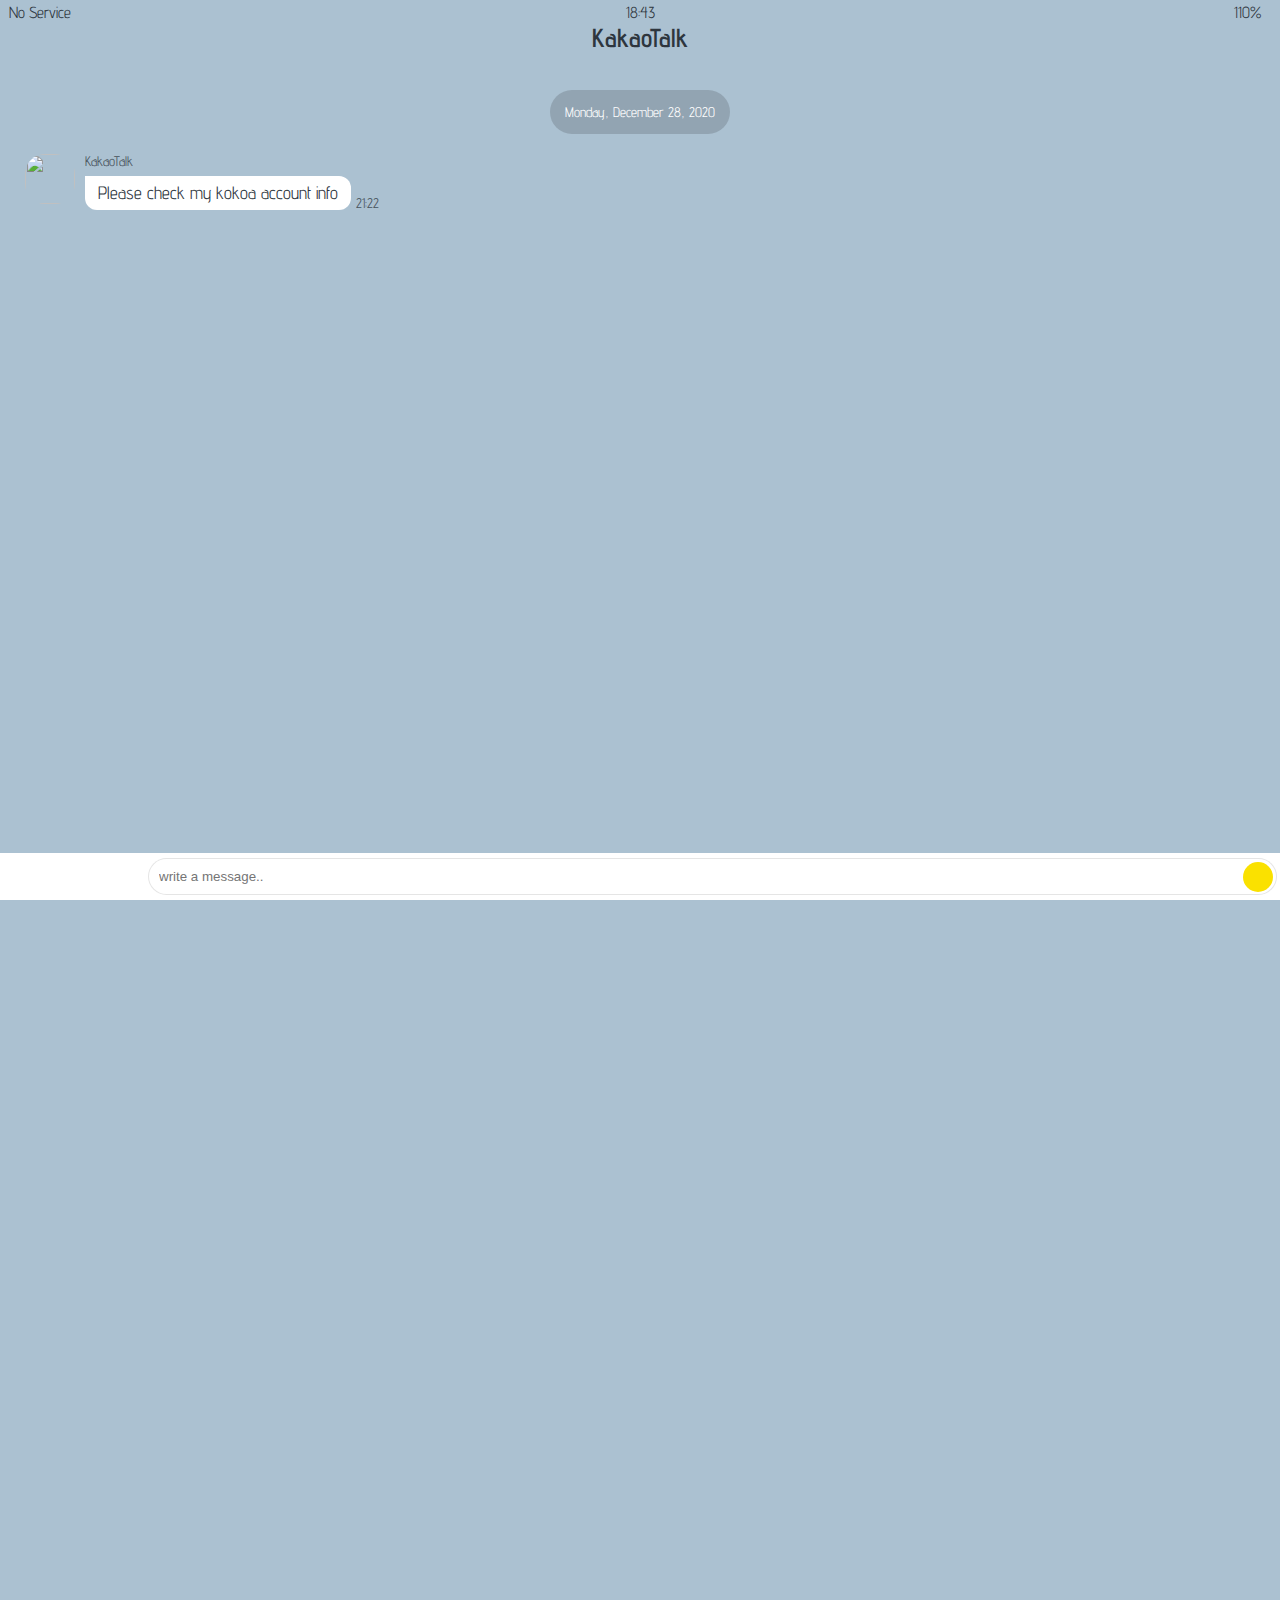
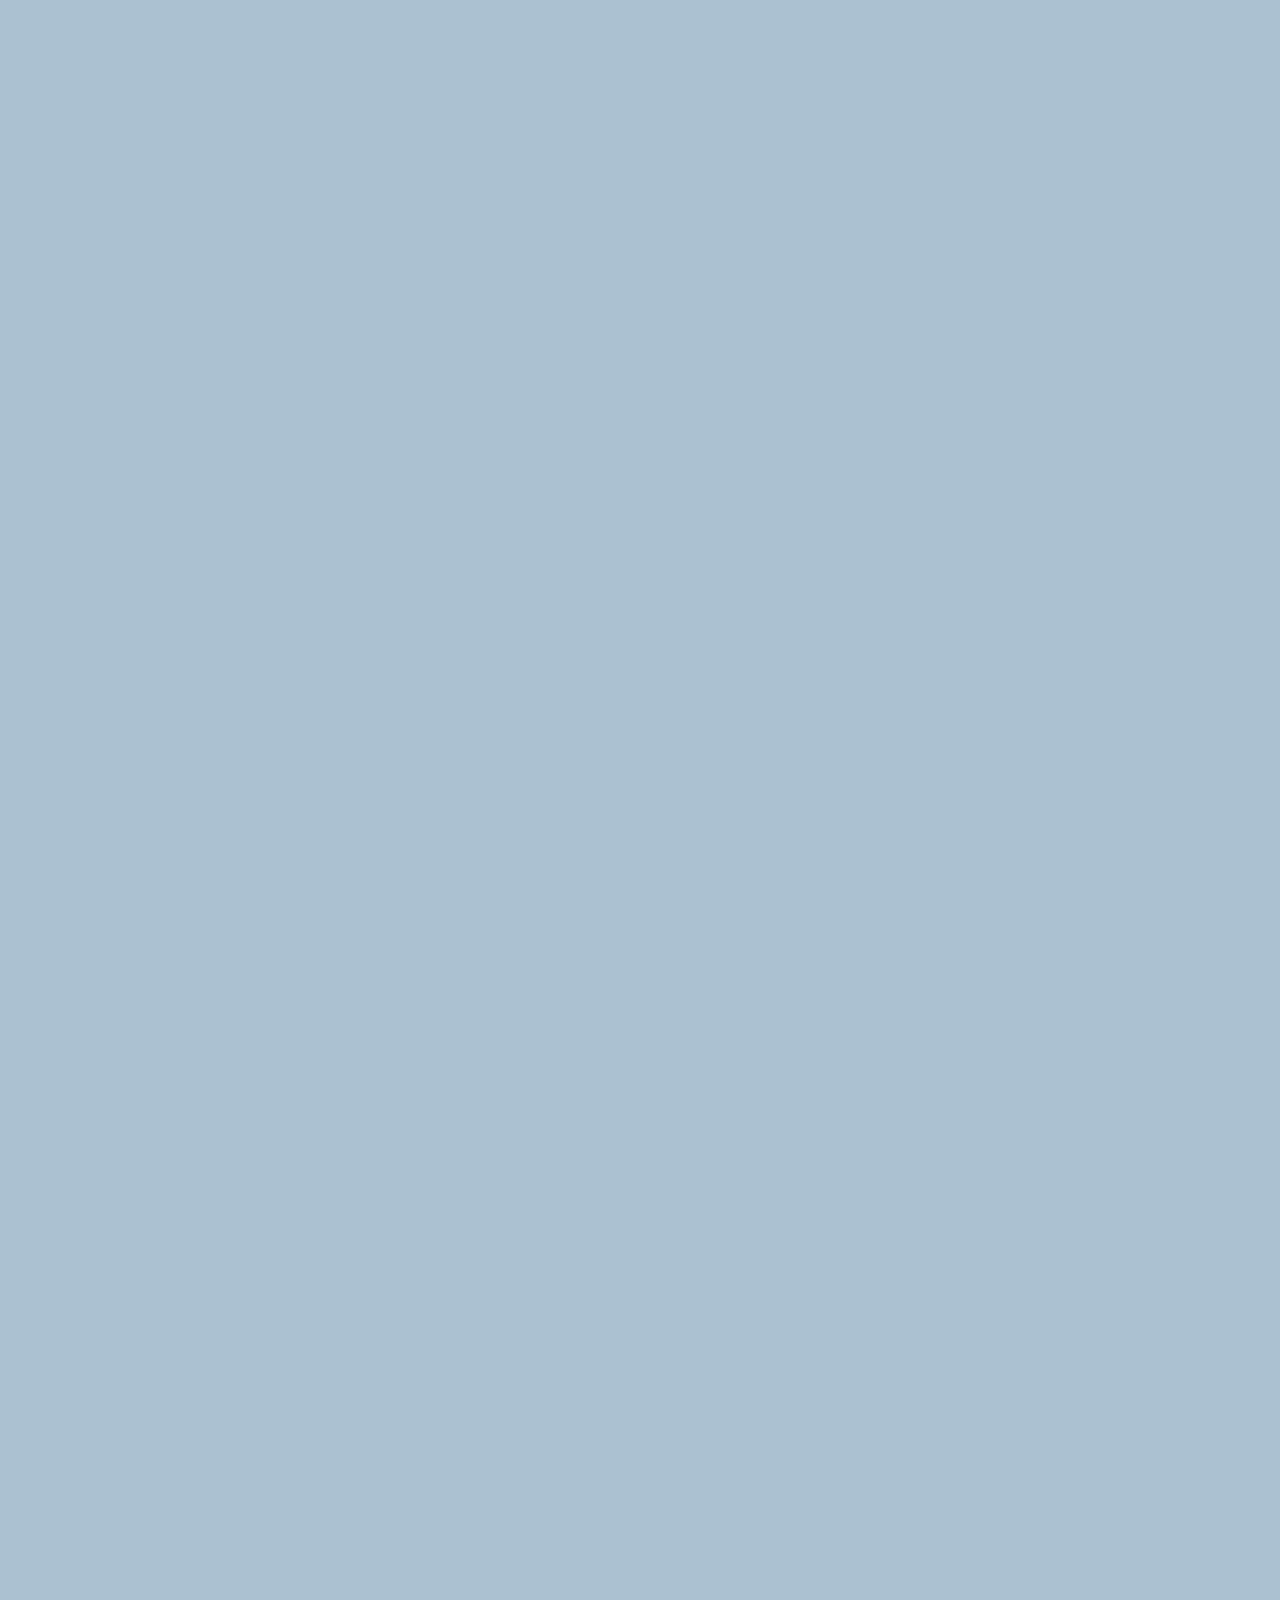
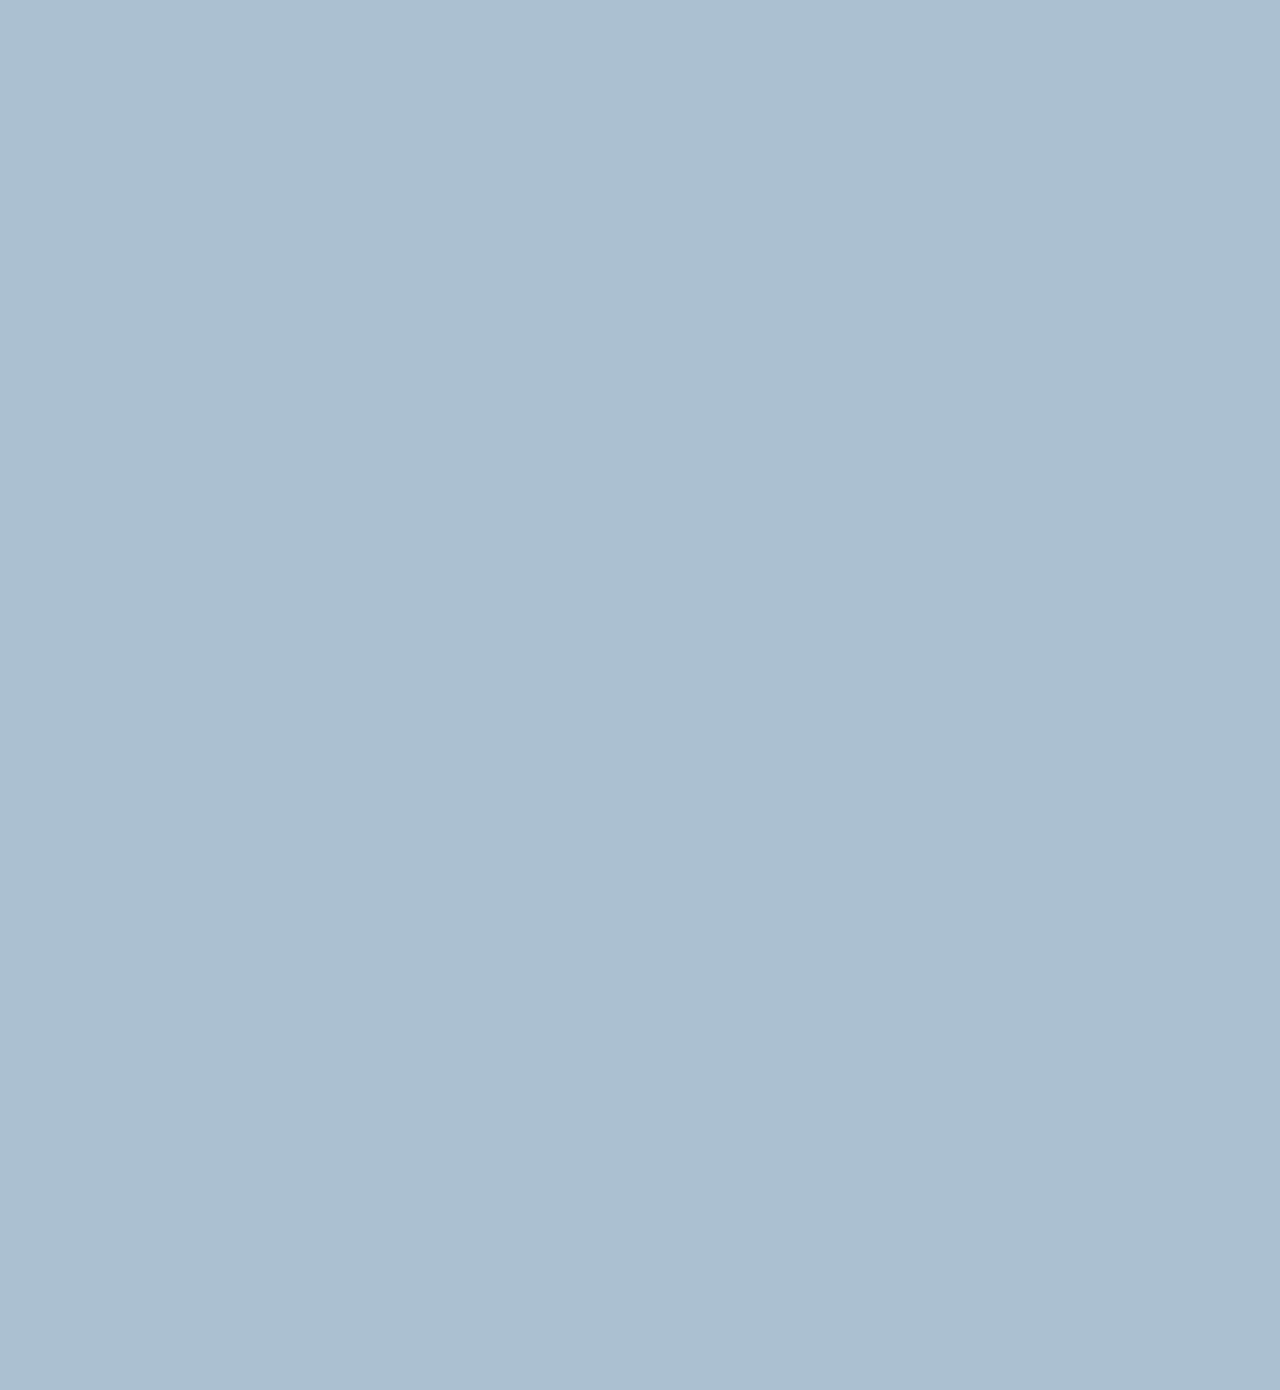
==== chat-kakao.html @ f0faa494 "end" ====
<!DOCTYPE html>
<html lang="en">
<head>
    <link rel="stylesheet" href="css/styles.css">
    <meta charset="UTF-8">
    <meta name="viewport" content="width=device-width, initial-scale=1.0">
    <title>Chat w/ DDAM - KoKoa Clone</title>
  </head>
  <body id="chat-screen">
      <div id="status-bar_fixed">
        <div class="status-bar">
            <div class="status-bar__column">
                <span>No Service</span>
                <!--To do: Wifi Icon-->
                <i class="fas fa-wifi"></i>  
            </div>
            <div class="status-bar__column">
                <span>18:43</span>
            </div>
            <div class="status-bar__column">
                <span>110%</span>
                <!--Battery Icon-->
                <i class="fas fa-battery-full"></i>
                <!--Lightning Icon-->
                <i class="fas fa-bolt"></i>
            </div>
        </div>
      </div>
    
    <header class="alt-header">
        <div class="alt-header__column">
            <a href="chats.html">
            <i class="fas fa-angle-left fa-2x"></i></a>
        </div>
        <div class="alt-header__column">
            <h1 class="alt-header__title">KakaoTalk</h1>
        </div>
        <div class="alt-header__column">
            <span><i class="fas fa-search fa-lg"></i></span>
            <span><i class="fas fa-bars fa-lg"></i></span>
        </div>
    </header>

    <main class="main-screen main-chat">

        <div class="chat__timestamp">      
            Monday, December 28, 2020
        </div>

    
        <div class="message-row">
            <img src="https://upload.wikimedia.org/wikipedia/commons/f/f2/Kakao_logo.jpg">
            <div class="message-row__content">
                <span class="message__author">KakaoTalk</span>
                <div class="message__info">
                    <span class="message__bubble">Please check my kokoa account info</span>
                    <span class="message__time">21:22</span>
                </div>
            </div>
            
        </div>
    </main>

    <form class="reply">
        <div class="reply__column">
            <i class="far fa-plus-square fa-lg"></i>
        </div>
        <div class="reply__column">
            <input type="text" placeholder="write a message..">
            <i class="far fa-laugh fa-lg"></i>
            <button>
                <i class="fas fa-arrow-up"></i>
            </button>
        </div>
    </form>

    <script src="https://kit.fontawesome.com/6478f529f2.js" crossorigin="anonymous"></script>
</body>
</html>
---- css/styles.css ----
@import url("https://fonts.googleapis.com/css2?family=Advent+Pro:wght@400;600&display=swap");

@import "reset.css";
@import "variables.css";

/* components*/
@import "components/status-bar.css";
@import "components/nav-bar.css";
@import "components/screen-header.css";
@import "components/badge.css";
@import "components/user-components.css";
@import "components/icon-raw.css";
@import "components/alt-screen-header.css";

/*Screens*/
@import "screens/login.css";
@import "screens/friends.css";
@import "screens/find.css";
@import "screens/more.css";
@import "screens/setting.css";
@import "screens/chat.css";

body {
  color: #2e363e;
  font-family: "Advent Pro", sans-serif;
}

.main-screen {
  padding: 0px var(--horizontal-space);
}

a {
  color: black;
  text-decoration: none;
}

*:focus {
  outline: none;
}
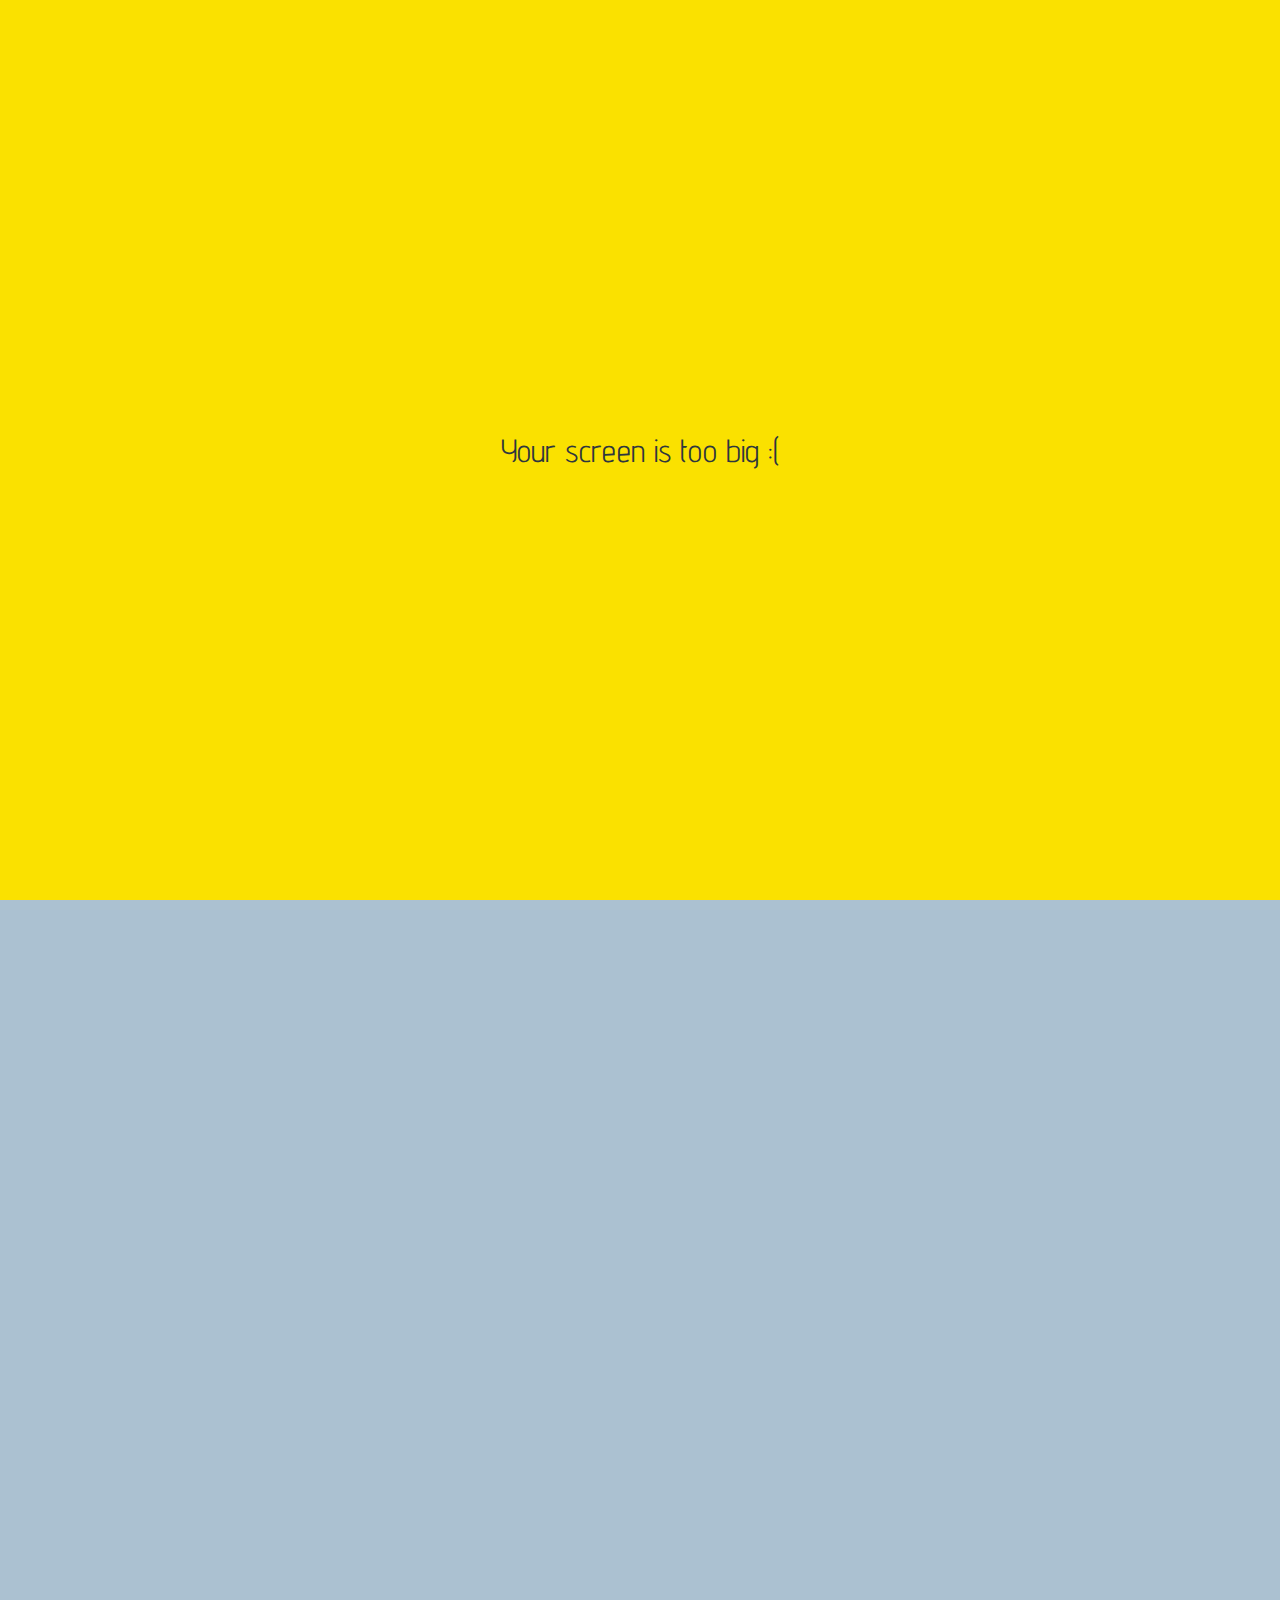
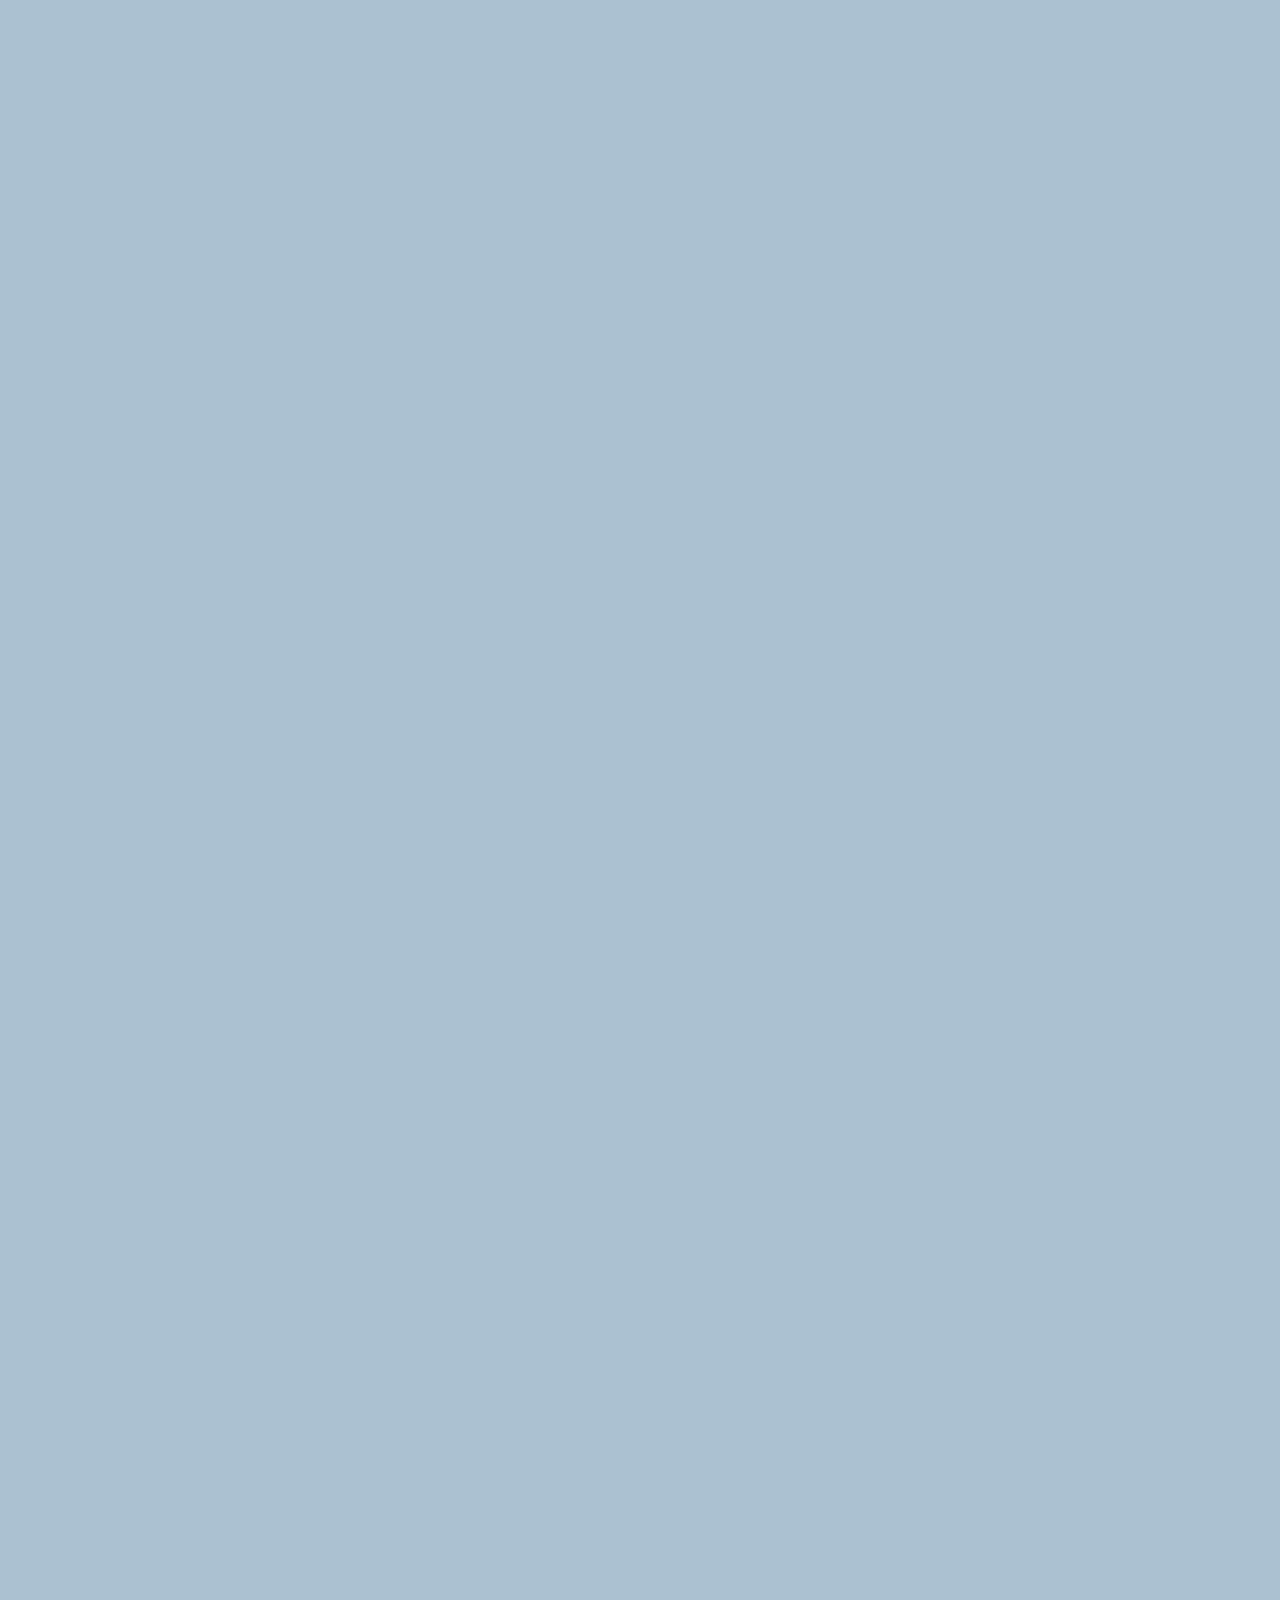
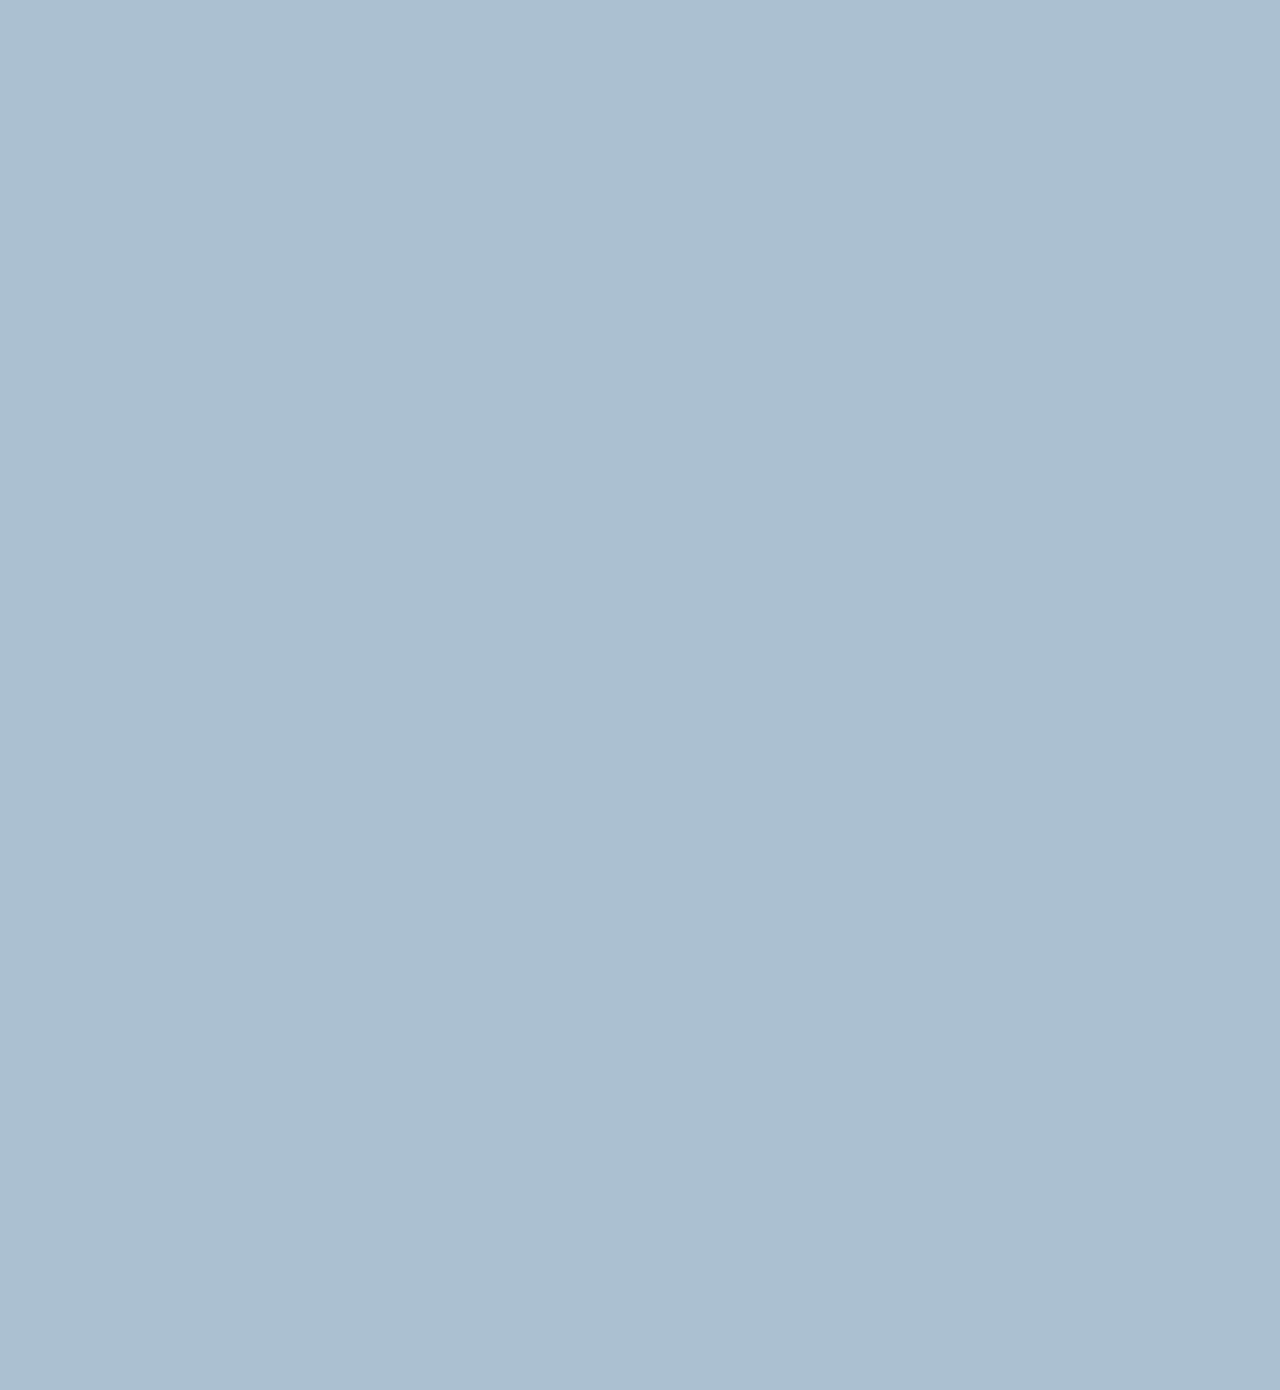
==== commit 435a1742: "really the end" ====
--- a/chat-kakao.html
+++ b/chat-kakao.html
@@ -73,7 +73,9 @@
             </button>
         </div>
     </form>
-
+    <div id="no-mobile">
+        <span>Your screen is too big :(</span>
+    </div>
     <script src="https://kit.fontawesome.com/6478f529f2.js" crossorigin="anonymous"></script>
 </body>
 </html>--- a/css/styles.css
+++ b/css/styles.css
@@ -11,6 +11,7 @@
 @import "components/user-components.css";
 @import "components/icon-raw.css";
 @import "components/alt-screen-header.css";
+@import "components/no-mobile.css";
 
 /*Screens*/
 @import "screens/login.css";
